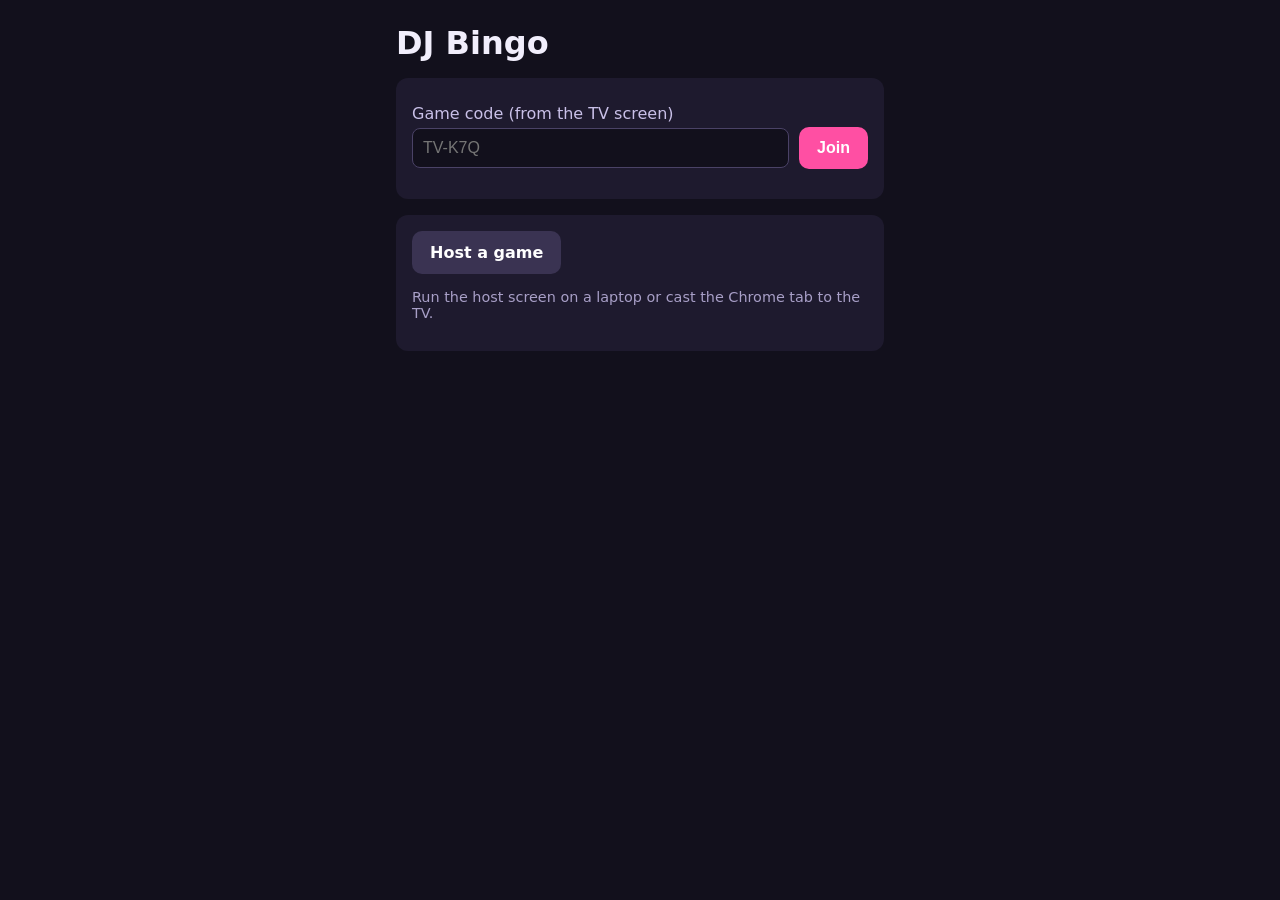
==== index.html @ 41f46b09 "DJ Bingo: host screen, phone cards, printable cards, 5 categories, optional YouTube playback Co-Auth" ====
<!doctype html>
<html lang="en"><head>
<meta charset="utf-8"><meta name="viewport" content="width=device-width,initial-scale=1">
<title>DJ Bingo</title><link rel="stylesheet" href="style.css">
</head><body><div class="wrap" style="max-width:520px">
<h1>DJ Bingo</h1>
<div class="panel">
  <label for="code">Game code (from the TV screen)</label>
  <div class="row"><input id="code" placeholder="TV-K7Q" autocapitalize="characters" style="flex:1">
  <button id="join">Join</button></div>
  <p id="err" class="muted"></p>
</div>
<div class="panel">
  <a class="btn alt" href="host.html">Host a game</a>
  <p class="muted">Run the host screen on a laptop or cast the Chrome tab to the TV.</p>
</div>
</div>
<script src="songs.js"></script><script src="common.js"></script>
<script>
const go = () => {
  const p = parseCode(document.getElementById('code').value);
  if (!p) { document.getElementById('err').textContent = "That code doesn't look right. It's 2 letters, a dash, and 3 characters."; return; }
  location.href = 'play.html?g=' + p.code;
};
document.getElementById('join').onclick = go;
document.getElementById('code').onkeydown = e => { if (e.key === 'Enter') go(); };
</script>
</body></html>
---- style.css ----
* { box-sizing: border-box; }
body { margin: 0; font-family: system-ui, sans-serif; background: #12101c; color: #f1eefc; }
a { color: #ffcf4a; }
.wrap { max-width: 1100px; margin: 0 auto; padding: 16px; }
h1 { margin: 8px 0 16px; font-size: 2rem; }
h1 small { color: #a89fc7; font-size: 1rem; font-weight: normal; }
.panel { background: #1e1a2e; border-radius: 12px; padding: 16px; margin-bottom: 16px; }
button, .btn { background: #ff4fa3; color: #fff; border: 0; border-radius: 10px; padding: 12px 18px;
  font-size: 1rem; font-weight: 600; cursor: pointer; text-decoration: none; display: inline-block; }
button.alt, .btn.alt { background: #3a3352; }
button:disabled { opacity: .4; cursor: default; }
input, select { font-size: 1rem; padding: 10px; border-radius: 8px; border: 1px solid #4a4266; background: #12101c; color: #fff; }
label { display: block; margin: 10px 0 4px; color: #c9c0e8; }
.row { display: flex; gap: 10px; flex-wrap: wrap; align-items: center; }
.muted { color: #a89fc7; font-size: .9rem; }

.grid { display: grid; grid-template-columns: repeat(5, 1fr); gap: 4px; }
.sq { aspect-ratio: 1; background: #2b2540; border-radius: 6px; display: flex; align-items: center; justify-content: center;
  text-align: center; padding: 3px; font-size: clamp(.6rem, 2.6vw, .95rem); line-height: 1.15; user-select: none;
  overflow: hidden; word-break: break-word; }
.sq.on { background: #ff4fa3; }
.sq.free { background: #ffcf4a; color: #12101c; font-weight: 700; }

/* Host screen, sized for a TV */
.code { font-size: 3rem; font-weight: 800; letter-spacing: .1em; color: #ffcf4a; }
.now { text-align: center; padding: 30px 10px; }
.now .num { font-size: 1.4rem; color: #a89fc7; }
.now .title { font-size: 3rem; font-weight: 800; margin: 10px 0; min-height: 3.6rem; }
.now .sub { font-size: 1.5rem; color: #c9c0e8; min-height: 1.8rem; }
.called { display: flex; flex-wrap: wrap; gap: 6px; }
.called span { background: #2b2540; border-radius: 6px; padding: 6px 10px; }
.called span:first-child { background: #ff4fa3; }
.cols { display: grid; grid-template-columns: 2fr 1fr; gap: 16px; }
@media (max-width: 800px) { .cols { grid-template-columns: 1fr; } .now .title { font-size: 2rem; } }
#ytwrap { position: relative; width: 200px; height: 200px; }
#ytwrap .cover { position: absolute; inset: 0; background: #1e1a2e; display: flex; align-items: center;
  justify-content: center; color: #a89fc7; text-align: center; }
.win { font-size: 1.6rem; font-weight: 800; margin: 10px 0; }
.win.yes { color: #5ef38c; } .win.no { color: #ff7a7a; }

/* Player phone */
.player .grid { max-width: 560px; margin: 0 auto; }
.cardno { text-align: center; font-size: 1.1rem; margin: 8px 0; }
.cardno b { font-size: 1.6rem; color: #ffcf4a; }
.big-bingo { display: none; position: fixed; inset: 0; background: #ff4fa3; color: #fff; align-items: center;
  justify-content: center; flex-direction: column; font-size: 2rem; font-weight: 800; text-align: center; z-index: 9; }
.big-bingo b { font-size: 6rem; }

/* Printing */
@media print {
  body { background: #fff; color: #000; }
  .noprint { display: none !important; }
  .pcard { break-inside: avoid; page-break-inside: avoid; margin-bottom: 24px; }
  .pcard .sq { background: #fff; border: 1.5px solid #000; color: #000; font-size: 11pt; }
  .pcard .sq.free { background: #ddd; }
}
.pcard h2 { margin: 0 0 6px; font-size: 1.1rem; display: flex; justify-content: space-between; }
.pcard .grid { gap: 0; }
.pcard .sq { border-radius: 0; }
#checkOut .sq { font-size: .72rem; hyphens: auto; }
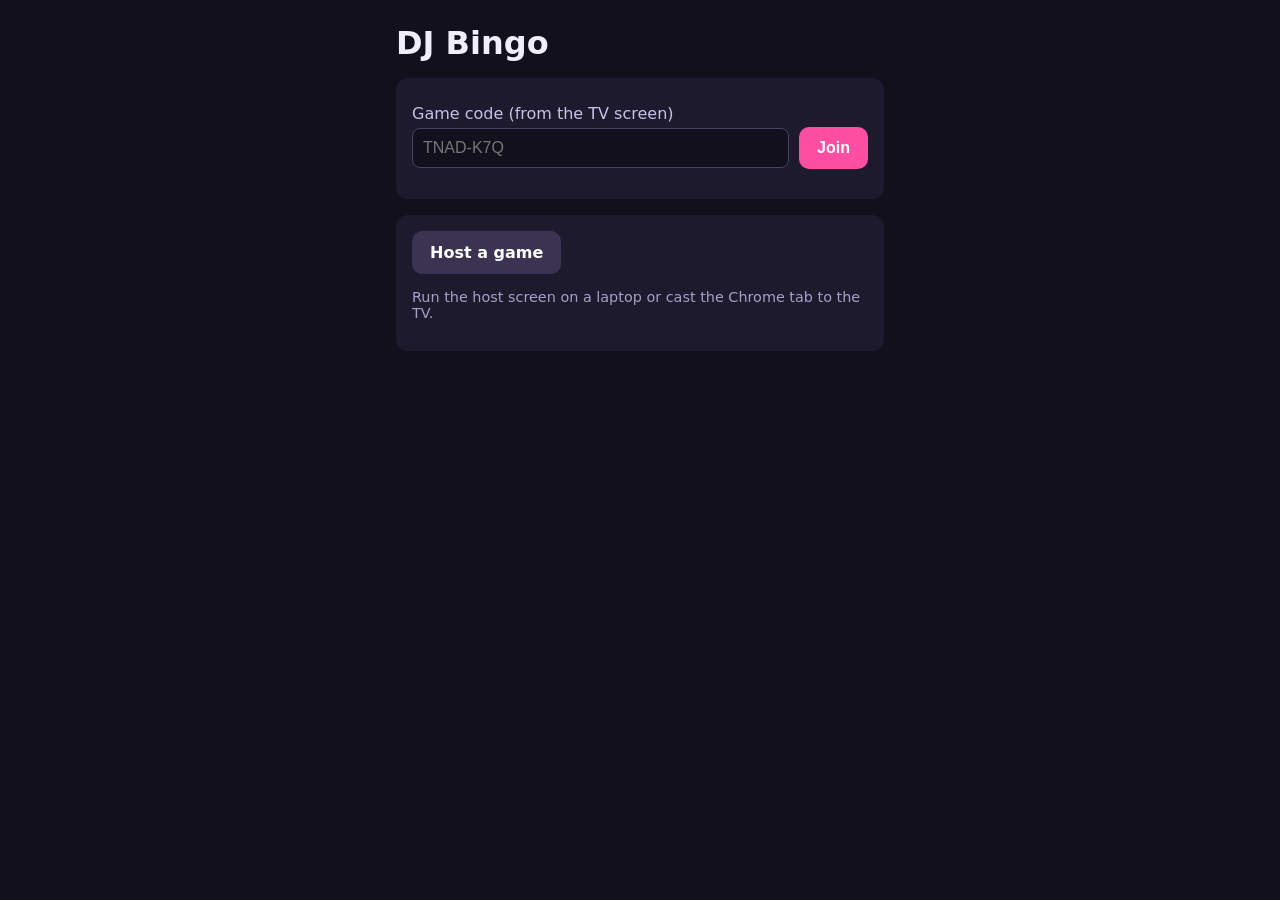
==== commit 043ce101: "Restaurant-style format: up to 4 rounds per game, 3x5 BINGO grids with song and artist, landscape pr" ====
--- a/index.html
+++ b/index.html
@@ -6,7 +6,7 @@
 <h1>DJ Bingo</h1>
 <div class="panel">
   <label for="code">Game code (from the TV screen)</label>
-  <div class="row"><input id="code" placeholder="TV-K7Q" autocapitalize="characters" style="flex:1">
+  <div class="row"><input id="code" placeholder="TNAD-K7Q" autocapitalize="characters" style="flex:1">
   <button id="join">Join</button></div>
   <p id="err" class="muted"></p>
 </div>
@@ -19,7 +19,7 @@
 <script>
 const go = () => {
   const p = parseCode(document.getElementById('code').value);
-  if (!p) { document.getElementById('err').textContent = "That code doesn't look right. It's 2 letters, a dash, and 3 characters."; return; }
+  if (!p) { document.getElementById('err').textContent = "That code doesn't look right. Type it exactly as shown on the TV, like TNAD-K7Q."; return; }
   location.href = 'play.html?g=' + p.code;
 };
 document.getElementById('join').onclick = go;
--- a/style.css
+++ b/style.css
@@ -15,11 +15,12 @@
 .muted { color: #a89fc7; font-size: .9rem; }
 
 .grid { display: grid; grid-template-columns: repeat(5, 1fr); gap: 4px; }
-.sq { aspect-ratio: 1; background: #2b2540; border-radius: 6px; display: flex; align-items: center; justify-content: center;
+.hd { text-align: center; font-weight: 800; color: #ffcf4a; font-size: 1.1rem; }
+.sq small { display: block; font-size: .72em; opacity: .75; margin-top: 3px; }
+.sq { aspect-ratio: 1 / .8; background: #2b2540; border-radius: 6px; display: flex; align-items: center; justify-content: center;
   text-align: center; padding: 3px; font-size: clamp(.6rem, 2.6vw, .95rem); line-height: 1.15; user-select: none;
   overflow: hidden; word-break: break-word; }
 .sq.on { background: #ff4fa3; }
-.sq.free { background: #ffcf4a; color: #12101c; font-weight: 700; }
 
 /* Host screen, sized for a TV */
 .code { font-size: 3rem; font-weight: 800; letter-spacing: .1em; color: #ffcf4a; }
@@ -47,14 +48,29 @@
 .big-bingo b { font-size: 6rem; }
 
 /* Printing */
+/* Round tabs on phones */
+.tabs { display: flex; gap: 6px; justify-content: center; margin: 8px 0; flex-wrap: wrap; }
+.tabs button { padding: 8px 12px; font-size: .9rem; }
+.rname { text-align: center; font-weight: 700; margin: 6px 0; }
+
+/* Printed sheet: rounds in a 2x2 layout */
+.sheet { display: grid; grid-template-columns: 1fr 1fr; gap: 14px; }
+.sheet h3 { margin: 0 0 4px; text-align: center; font-size: 1rem; }
+.sheet .sq { aspect-ratio: auto; min-height: 88px; font-size: 10pt; }
+.sheethead { display: flex; justify-content: space-between; align-items: center; margin-bottom: 10px; }
+.namebox { border: 2px solid currentColor; padding: 6px 10px; min-width: 2.2in; }
+
 @media print {
+  @page { size: letter landscape; margin: .35in; }
+  .pcard { page-break-after: always; }
   body { background: #fff; color: #000; }
   .noprint { display: none !important; }
-  .pcard { break-inside: avoid; page-break-inside: avoid; margin-bottom: 24px; }
-  .pcard .sq { background: #fff; border: 1.5px solid #000; color: #000; font-size: 11pt; }
-  .pcard .sq.free { background: #ddd; }
+  .pcard { break-inside: avoid; page-break-inside: avoid; margin: 0; padding: 0; }
+  .pcard .sq { background: #fff; border: 1px solid #000; color: #000; font-size: 9pt; }
+  .hd { color: #000; }
 }
 .pcard h2 { margin: 0 0 6px; font-size: 1.1rem; display: flex; justify-content: space-between; }
 .pcard .grid { gap: 0; }
 .pcard .sq { border-radius: 0; }
 #checkOut .sq { font-size: .72rem; hyphens: auto; }
+.player .sq { aspect-ratio: auto; min-height: 84px; }
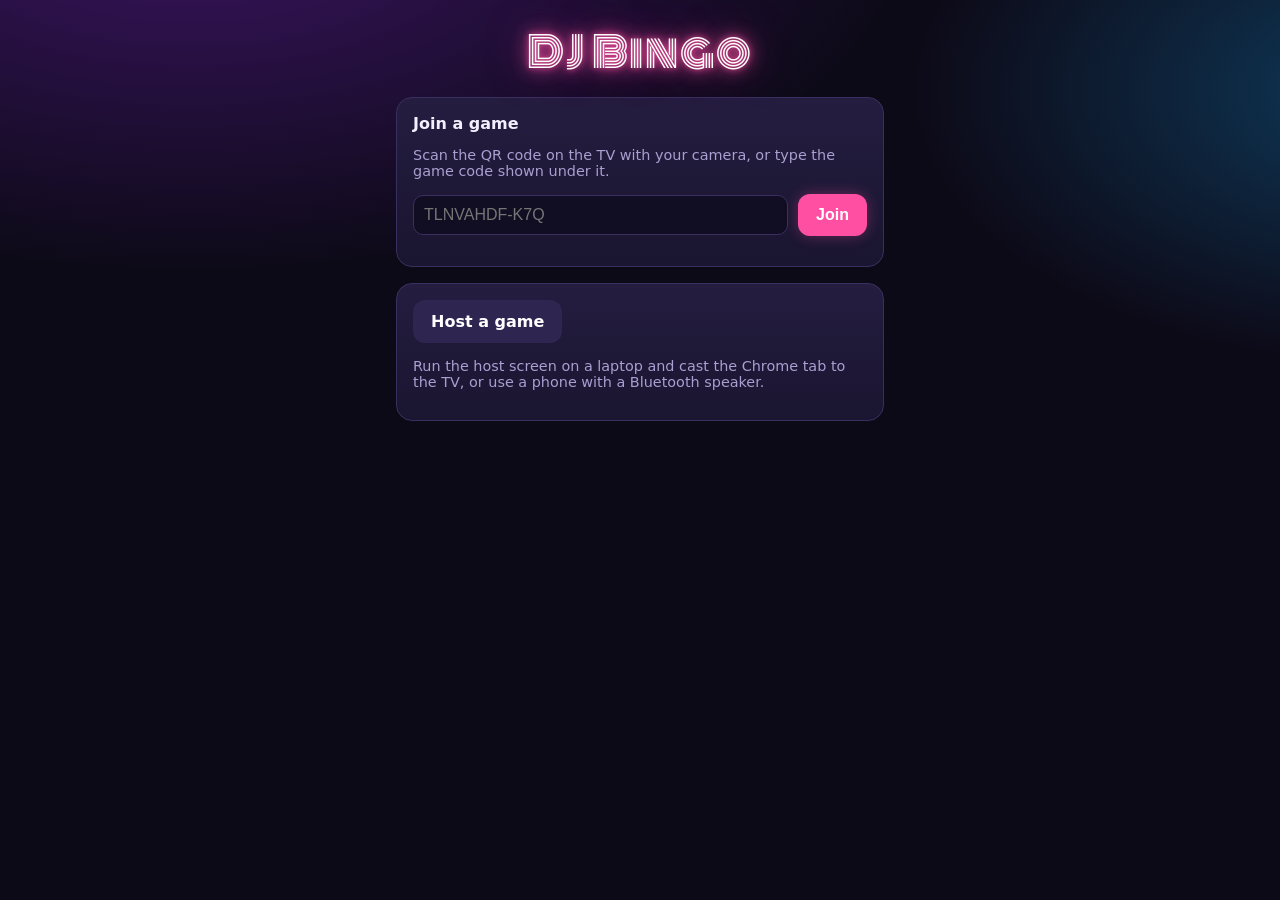
==== commit e59cba94: "UI update: QR join, neon theme with spinning record and countdown ring, player shape and one-away hi" ====
--- a/index.html
+++ b/index.html
@@ -1,25 +1,34 @@
 <!doctype html>
 <html lang="en"><head>
 <meta charset="utf-8"><meta name="viewport" content="width=device-width,initial-scale=1">
-<title>DJ Bingo</title><link rel="stylesheet" href="style.css">
+<title>DJ Bingo</title>
+<meta name="theme-color" content="#0d0a18">
+<link rel="manifest" href="manifest.json"><link rel="apple-touch-icon" href="icon-180.png"><link rel="icon" href="icon-192.png">
+<meta name="apple-mobile-web-app-capable" content="yes"><meta name="apple-mobile-web-app-title" content="DJ Bingo">
+<link rel="preconnect" href="https://fonts.googleapis.com">
+<link href="https://fonts.googleapis.com/css2?family=Bebas+Neue&family=Monoton&display=swap" rel="stylesheet">
+<link rel="stylesheet" href="style.css">
 </head><body><div class="wrap" style="max-width:520px">
-<h1>DJ Bingo</h1>
+<h1 class="logo" style="text-align:center">DJ Bingo</h1>
 <div class="panel">
-  <label for="code">Game code (from the TV screen)</label>
-  <div class="row"><input id="code" placeholder="TNAD-K7Q" autocapitalize="characters" style="flex:1">
+  <b>Join a game</b>
+  <p class="muted">Scan the QR code on the TV with your camera, or type the game code shown under it.</p>
+  <div class="row"><input id="code" placeholder="TLNVAHDF-K7Q" autocapitalize="characters" autocomplete="off" style="flex:1">
   <button id="join">Join</button></div>
   <p id="err" class="muted"></p>
 </div>
 <div class="panel">
   <a class="btn alt" href="host.html">Host a game</a>
-  <p class="muted">Run the host screen on a laptop or cast the Chrome tab to the TV.</p>
+  <p class="muted">Run the host screen on a laptop and cast the Chrome tab to the TV, or use a phone with a Bluetooth speaker.</p>
 </div>
 </div>
 <script src="songs.js"></script><script src="common.js"></script>
 <script>
+const err = "That code doesn't look right. Type it exactly as shown on the TV.";
+if (new URLSearchParams(location.search).get('bad')) document.getElementById('err').textContent = err;
 const go = () => {
   const p = parseCode(document.getElementById('code').value);
-  if (!p) { document.getElementById('err').textContent = "That code doesn't look right. Type it exactly as shown on the TV, like TNAD-K7Q."; return; }
+  if (!p) { document.getElementById('err').textContent = err; return; }
   location.href = 'play.html?g=' + p.code;
 };
 document.getElementById('join').onclick = go;
--- a/style.css
+++ b/style.css
@@ -1,76 +1,140 @@
+/* DJ Bingo: neon nightclub theme */
+:root {
+  --bg: #0d0a18; --panel: #1a1530; --panel2: #241d40; --line: #3a3060;
+  --pink: #ff4fa3; --gold: #ffcf4a; --cyan: #3fd6ff; --text: #f3efff; --muted: #a99fd0;
+  --accent: var(--pink);
+}
 * { box-sizing: border-box; }
-body { margin: 0; font-family: system-ui, sans-serif; background: #12101c; color: #f1eefc; }
-a { color: #ffcf4a; }
-.wrap { max-width: 1100px; margin: 0 auto; padding: 16px; }
-h1 { margin: 8px 0 16px; font-size: 2rem; }
-h1 small { color: #a89fc7; font-size: 1rem; font-weight: normal; }
-.panel { background: #1e1a2e; border-radius: 12px; padding: 16px; margin-bottom: 16px; }
-button, .btn { background: #ff4fa3; color: #fff; border: 0; border-radius: 10px; padding: 12px 18px;
-  font-size: 1rem; font-weight: 600; cursor: pointer; text-decoration: none; display: inline-block; }
-button.alt, .btn.alt { background: #3a3352; }
-button:disabled { opacity: .4; cursor: default; }
-input, select { font-size: 1rem; padding: 10px; border-radius: 8px; border: 1px solid #4a4266; background: #12101c; color: #fff; }
-label { display: block; margin: 10px 0 4px; color: #c9c0e8; }
+body { margin: 0; font-family: system-ui, -apple-system, sans-serif; color: var(--text); min-height: 100vh;
+  background: radial-gradient(1200px 600px at 15% -10%, #3a1460 0%, transparent 60%),
+              radial-gradient(900px 500px at 110% 10%, #0e3a5a 0%, transparent 55%), var(--bg); background-attachment: fixed; }
+a { color: var(--gold); }
+.wrap { max-width: 1200px; margin: 0 auto; padding: 16px; }
+.logo { font-family: 'Monoton', system-ui, sans-serif; font-weight: normal; letter-spacing: .04em; margin: 4px 0 12px;
+  font-size: 2.6rem; color: #fff; text-shadow: 0 0 6px var(--pink), 0 0 18px var(--pink), 0 0 40px #ff4fa388; }
+.logo small { font-family: system-ui, sans-serif; font-size: .9rem; color: var(--muted); text-shadow: none; letter-spacing: 0; }
+.panel { background: linear-gradient(180deg, var(--panel2), var(--panel)); border: 1px solid var(--line); border-radius: 16px; padding: 16px; margin-bottom: 16px; }
+button, .btn { background: var(--pink); color: #fff; border: 0; border-radius: 12px; padding: 12px 18px; font-size: 1rem; font-weight: 700;
+  cursor: pointer; text-decoration: none; display: inline-flex; align-items: center; gap: 6px; box-shadow: 0 0 14px #ff4fa355; }
+button.alt, .btn.alt { background: #2e2650; box-shadow: none; }
+button:disabled { opacity: .35; cursor: default; }
+input, select { font-size: 1rem; padding: 10px; border-radius: 10px; border: 1px solid var(--line); background: #110d22; color: #fff; }
+label { display: block; margin: 10px 0 4px; color: #cfc6f0; }
 .row { display: flex; gap: 10px; flex-wrap: wrap; align-items: center; }
-.muted { color: #a89fc7; font-size: .9rem; }
+.muted { color: var(--muted); font-size: .9rem; }
+.ico { width: 1.3em; height: 1.3em; fill: none; stroke: currentColor; stroke-width: 2; stroke-linecap: round; stroke-linejoin: round; vertical-align: -0.25em; }
 
-.grid { display: grid; grid-template-columns: repeat(5, 1fr); gap: 4px; }
-.hd { text-align: center; font-weight: 800; color: #ffcf4a; font-size: 1.1rem; }
-.sq small { display: block; font-size: .72em; opacity: .75; margin-top: 3px; }
-.sq { aspect-ratio: 1 / .8; background: #2b2540; border-radius: 6px; display: flex; align-items: center; justify-content: center;
-  text-align: center; padding: 3px; font-size: clamp(.6rem, 2.6vw, .95rem); line-height: 1.15; user-select: none;
-  overflow: hidden; word-break: break-word; }
-.sq.on { background: #ff4fa3; }
+/* Bingo card */
+.grid { display: grid; grid-template-columns: repeat(5, 1fr); gap: 5px; }
+.hd { text-align: center; font-family: 'Bebas Neue', system-ui, sans-serif; font-size: 1.6rem; color: var(--accent); text-shadow: 0 0 10px var(--accent); }
+.sq { position: relative; aspect-ratio: 1 / .8; background: #221b3d; border: 1px solid var(--line); border-radius: 8px; display: flex;
+  align-items: center; justify-content: center; text-align: center; padding: 3px; font-size: clamp(.62rem, 2.6vw, .95rem); line-height: 1.15;
+  user-select: none; overflow: hidden; word-break: normal; overflow-wrap: break-word; hyphens: auto; }
+.sq small { display: block; font-size: .72em; opacity: .7; margin-top: 3px; }
+.sq span { position: relative; z-index: 1; min-width: 0; max-width: 100%; }
+.sq.on::after { content: ''; position: absolute; width: 82%; aspect-ratio: 1; border-radius: 50%; background: var(--accent); opacity: .6;
+  transform: rotate(-12deg); box-shadow: 0 0 16px var(--accent); animation: stamp .18s ease-out; }
+.sq.on { border-color: var(--accent); }
+@keyframes stamp { from { transform: scale(1.6) rotate(-12deg); opacity: 0; } }
 
-/* Host screen, sized for a TV */
-.code { font-size: 3rem; font-weight: 800; letter-spacing: .1em; color: #ffcf4a; }
-.now { text-align: center; padding: 30px 10px; }
-.now .num { font-size: 1.4rem; color: #a89fc7; }
-.now .title { font-size: 3rem; font-weight: 800; margin: 10px 0; min-height: 3.6rem; }
-.now .sub { font-size: 1.5rem; color: #c9c0e8; min-height: 1.8rem; }
-.called { display: flex; flex-wrap: wrap; gap: 6px; }
-.called span { background: #2b2540; border-radius: 6px; padding: 6px 10px; }
-.called span:first-child { background: #ff4fa3; }
-.cols { display: grid; grid-template-columns: 2fr 1fr; gap: 16px; }
-@media (max-width: 800px) { .cols { grid-template-columns: 1fr; } .now .title { font-size: 2rem; } }
+.pat { display: grid; grid-template-columns: repeat(5, 22px); gap: 3px; width: max-content; }
+.pat i { width: 22px; height: 18px; background: #2e2650; border-radius: 3px; }
+.pat i.on { background: var(--gold); box-shadow: 0 0 8px var(--gold); }
+
+/* ---------- Host / TV screen ---------- */
+.tv { display: grid; grid-template-columns: 1fr 340px; gap: 16px; }
+@media (max-width: 900px) { .tv { grid-template-columns: 1fr; } }
+.topbar { display: flex; justify-content: space-between; align-items: center; gap: 12px; flex-wrap: wrap; }
+.roundchip { display: flex; align-items: center; gap: 14px; background: var(--panel); border: 1px solid var(--line); border-radius: 16px; padding: 10px 16px; }
+.roundchip .rn { font-family: 'Bebas Neue', system-ui, sans-serif; font-size: 2rem; line-height: 1; color: var(--accent); text-shadow: 0 0 10px var(--accent); }
+.roundchip .rw { font-size: .85rem; color: var(--muted); }
+
+.stage { text-align: center; padding: 24px 12px; }
+.deck { position: relative; width: 260px; height: 260px; margin: 0 auto; }
+.ring { position: absolute; inset: 0; transform: rotate(-90deg); }
+.ring circle { fill: none; stroke-width: 8; }
+.ring .bgc { stroke: #2e2650; }
+.ring .fg { stroke: var(--accent); stroke-linecap: round; filter: drop-shadow(0 0 6px var(--accent)); }
+.vinyl { position: absolute; inset: 18px; border-radius: 50%;
+  background: repeating-radial-gradient(circle, #111 0 2px, #1d1d1d 2px 4px); box-shadow: 0 0 30px #000 inset, 0 0 24px #0008; }
+.vinyl::before { content: ''; position: absolute; inset: 0; border-radius: 50%;
+  background: conic-gradient(from 30deg, transparent 0 20%, #ffffff18 25%, transparent 30% 70%, #ffffff12 75%, transparent 80%); }
+.vinyl .label { position: absolute; inset: 34%; border-radius: 50%; background: var(--accent); display: flex; align-items: center; justify-content: center;
+  font-family: 'Bebas Neue', system-ui, sans-serif; font-size: 2.4rem; color: #fff; box-shadow: 0 0 0 4px #0003 inset; }
+.spin .vinyl { animation: spin 1.8s linear infinite; }
+@keyframes spin { to { transform: rotate(360deg); } }
+.secs { position: absolute; right: -6px; bottom: -6px; width: 64px; height: 64px; border-radius: 50%; background: var(--panel2); border: 2px solid var(--accent);
+  display: flex; align-items: center; justify-content: center; font-family: 'Bebas Neue', system-ui, sans-serif; font-size: 2rem; color: var(--gold); }
+.secs:empty { display: none; }
+.eq { display: flex; gap: 4px; justify-content: center; align-items: flex-end; height: 34px; margin: 14px 0 4px; }
+.eq i { width: 7px; height: 6px; background: var(--accent); border-radius: 2px; box-shadow: 0 0 6px var(--accent); }
+.spin + .eq i { animation: eq .9s ease-in-out infinite alternate; }
+.eq i:nth-child(2n) { animation-delay: -.3s !important; } .eq i:nth-child(3n) { animation-delay: -.6s !important; animation-duration: .7s !important; }
+@keyframes eq { from { height: 4px; } to { height: 34px; } }
+.num { font-size: 1.2rem; color: var(--muted); }
+.title { font-family: 'Bebas Neue', system-ui, sans-serif; font-size: 4rem; line-height: 1.05; margin: 6px 0; min-height: 4.2rem; }
+.title.flip { animation: flip .5s ease-out; }
+@keyframes flip { from { transform: rotateX(90deg); opacity: 0; } }
+.sub { font-size: 1.5rem; color: #cfc6f0; min-height: 1.8rem; }
+.msg { color: #ff9a9a; min-height: 1.2rem; }
+@media (max-width: 700px) { .title { font-size: 2.6rem; min-height: 2.8rem; } .deck { width: 200px; height: 200px; } .logo { font-size: 1.9rem; } }
+
+.qrcard { text-align: center; }
+.qrcard .qr { background: #fff; border-radius: 12px; padding: 6px; width: 210px; margin: 6px auto; }
+.qrcard .qr svg { display: block; width: 100%; height: auto; }
+.code { white-space: nowrap; font-family: 'Bebas Neue', system-ui, sans-serif; font-size: 1.9rem; letter-spacing: .08em; color: var(--gold); text-shadow: 0 0 10px #ffcf4a88; }
+.board { display: flex; flex-wrap: wrap; gap: 6px; }
+.board span { background: #221b3d; border: 1px solid var(--line); border-radius: 8px; padding: 6px 10px; }
+.board span:first-child { background: var(--accent); border-color: var(--accent); box-shadow: 0 0 12px var(--accent); animation: stamp .3s ease-out; }
+.win { font-family: 'Bebas Neue', system-ui, sans-serif; font-size: 2rem; margin: 10px 0; }
+.win.yes { color: #5ef38c; text-shadow: 0 0 12px #5ef38c; } .win.no { color: #ff7a7a; }
+#checkOut .sq { font-size: .7rem; }
 #ytwrap { position: relative; width: 200px; height: 200px; }
-#ytwrap .cover { position: absolute; inset: 0; background: #1e1a2e; display: flex; align-items: center;
-  justify-content: center; color: #a89fc7; text-align: center; }
-.win { font-size: 1.6rem; font-weight: 800; margin: 10px 0; }
-.win.yes { color: #5ef38c; } .win.no { color: #ff7a7a; }
+#ytwrap .cover { position: absolute; inset: 0; background: var(--panel); display: flex; align-items: center; justify-content: center; color: var(--muted); text-align: center; }
+.banner { position: fixed; inset: 0; display: none; align-items: center; justify-content: center; flex-direction: column; z-index: 98;
+  background: #0d0a18cc; font-family: 'Monoton', system-ui, sans-serif; font-size: 6rem; color: #fff; text-shadow: 0 0 10px var(--pink), 0 0 40px var(--pink); }
+.banner small { font-family: system-ui, sans-serif; font-size: 1.6rem; text-shadow: none; }
+.keys { font-size: .8rem; color: var(--muted); }
+.keys b { background: #2e2650; border-radius: 4px; padding: 1px 6px; color: var(--text); }
 
-/* Player phone */
-.player .grid { max-width: 560px; margin: 0 auto; }
-.cardno { text-align: center; font-size: 1.1rem; margin: 8px 0; }
-.cardno b { font-size: 1.6rem; color: #ffcf4a; }
-.big-bingo { display: none; position: fixed; inset: 0; background: #ff4fa3; color: #fff; align-items: center;
-  justify-content: center; flex-direction: column; font-size: 2rem; font-weight: 800; text-align: center; z-index: 9; }
-.big-bingo b { font-size: 6rem; }
+/* ---------- Player phone ---------- */
+.player .wrap { max-width: 600px; padding: 12px; }
+.phead { display: flex; justify-content: space-between; align-items: center; }
+.phead .logo { font-size: 1.5rem; margin: 0; }
+.cardno { text-align: right; font-size: .85rem; color: var(--muted); }
+.cardno b { display: block; font-family: 'Bebas Neue', system-ui, sans-serif; font-size: 1.8rem; color: var(--gold); line-height: 1; }
+.tabs { display: flex; gap: 6px; margin: 10px 0; }
+.tabs button { flex: 1; padding: 8px 4px; font-size: .8rem; flex-direction: column; gap: 2px; }
+.rinfo { display: flex; justify-content: space-between; align-items: center; margin: 6px 0 10px; }
+.rinfo .pat { grid-template-columns: repeat(5, 14px); gap: 2px; }
+.rinfo .pat i { width: 14px; height: 11px; }
+.player .sq { aspect-ratio: auto; min-height: 86px; font-size: clamp(.66rem, 3.3vw, .9rem); }
+.hint { text-align: center; min-height: 1.6rem; margin: 10px 0 0; font-weight: 700; color: var(--gold); }
+.hint.hot { text-shadow: 0 0 10px var(--gold); animation: pulse 1s ease-in-out infinite alternate; }
+.close .grid { box-shadow: 0 0 0 2px var(--gold), 0 0 24px #ffcf4a66; border-radius: 10px; }
+#bingo.ready { background: #19c964; box-shadow: 0 0 22px #19c964; animation: pulse .8s ease-in-out infinite alternate; }
+@keyframes pulse { to { transform: scale(1.06); } }
+.big-bingo { display: none; position: fixed; inset: 0; background: radial-gradient(circle, #ff4fa3, #7a1050); color: #fff; align-items: center;
+  justify-content: center; flex-direction: column; font-size: 2rem; font-weight: 800; text-align: center; z-index: 9; gap: 10px; }
+.big-bingo b { font-family: 'Bebas Neue', system-ui, sans-serif; font-size: 7rem; line-height: 1; }
+.tip { background: #2e2650; border: 1px solid var(--line); border-radius: 12px; padding: 10px 12px; margin: 10px 0; font-size: .9rem; display: flex; gap: 10px; align-items: center; }
+.tip button { padding: 6px 10px; font-size: .8rem; }
 
-/* Printing */
-/* Round tabs on phones */
-.tabs { display: flex; gap: 6px; justify-content: center; margin: 8px 0; flex-wrap: wrap; }
-.tabs button { padding: 8px 12px; font-size: .9rem; }
-.rname { text-align: center; font-weight: 700; margin: 6px 0; }
-
-/* Printed sheet: rounds in a 2x2 layout */
+/* ---------- Printed sheets ---------- */
 .sheet { display: grid; grid-template-columns: 1fr 1fr; gap: 14px; }
 .sheet h3 { margin: 0 0 4px; text-align: center; font-size: 1rem; }
-.sheet .sq { aspect-ratio: auto; min-height: 88px; font-size: 10pt; }
-.sheethead { display: flex; justify-content: space-between; align-items: center; margin-bottom: 10px; }
+.sheet .sq { aspect-ratio: auto; min-height: 84px; font-size: 10pt; }
+.sheethead { display: flex; justify-content: space-between; align-items: center; margin-bottom: 10px; gap: 12px; }
+.sheethead .qr { width: 78px; background: #fff; padding: 3px; }
+.sheethead .qr svg { display: block; width: 100%; height: auto; }
 .namebox { border: 2px solid currentColor; padding: 6px 10px; min-width: 2.2in; }
-
 @media print {
   @page { size: letter landscape; margin: .35in; }
-  .pcard { page-break-after: always; }
   body { background: #fff; color: #000; }
   .noprint { display: none !important; }
-  .pcard { break-inside: avoid; page-break-inside: avoid; margin: 0; padding: 0; }
-  .pcard .sq { background: #fff; border: 1px solid #000; color: #000; font-size: 9pt; }
-  .hd { color: #000; }
+  .pcard { break-inside: avoid; page-break-inside: avoid; page-break-after: always; margin: 0; padding: 0; border: 0; background: none; }
+  .pcard .sq { background: #fff; border: 1px solid #000; color: #000; border-radius: 0; }
+  .pcard .sq.on::after { display: none; }
+  .pcard .hd { color: #000; text-shadow: none; }
+  .pcard .grid { gap: 0; }
 }
-.pcard h2 { margin: 0 0 6px; font-size: 1.1rem; display: flex; justify-content: space-between; }
-.pcard .grid { gap: 0; }
-.pcard .sq { border-radius: 0; }
-#checkOut .sq { font-size: .72rem; hyphens: auto; }
-.player .sq { aspect-ratio: auto; min-height: 84px; }
